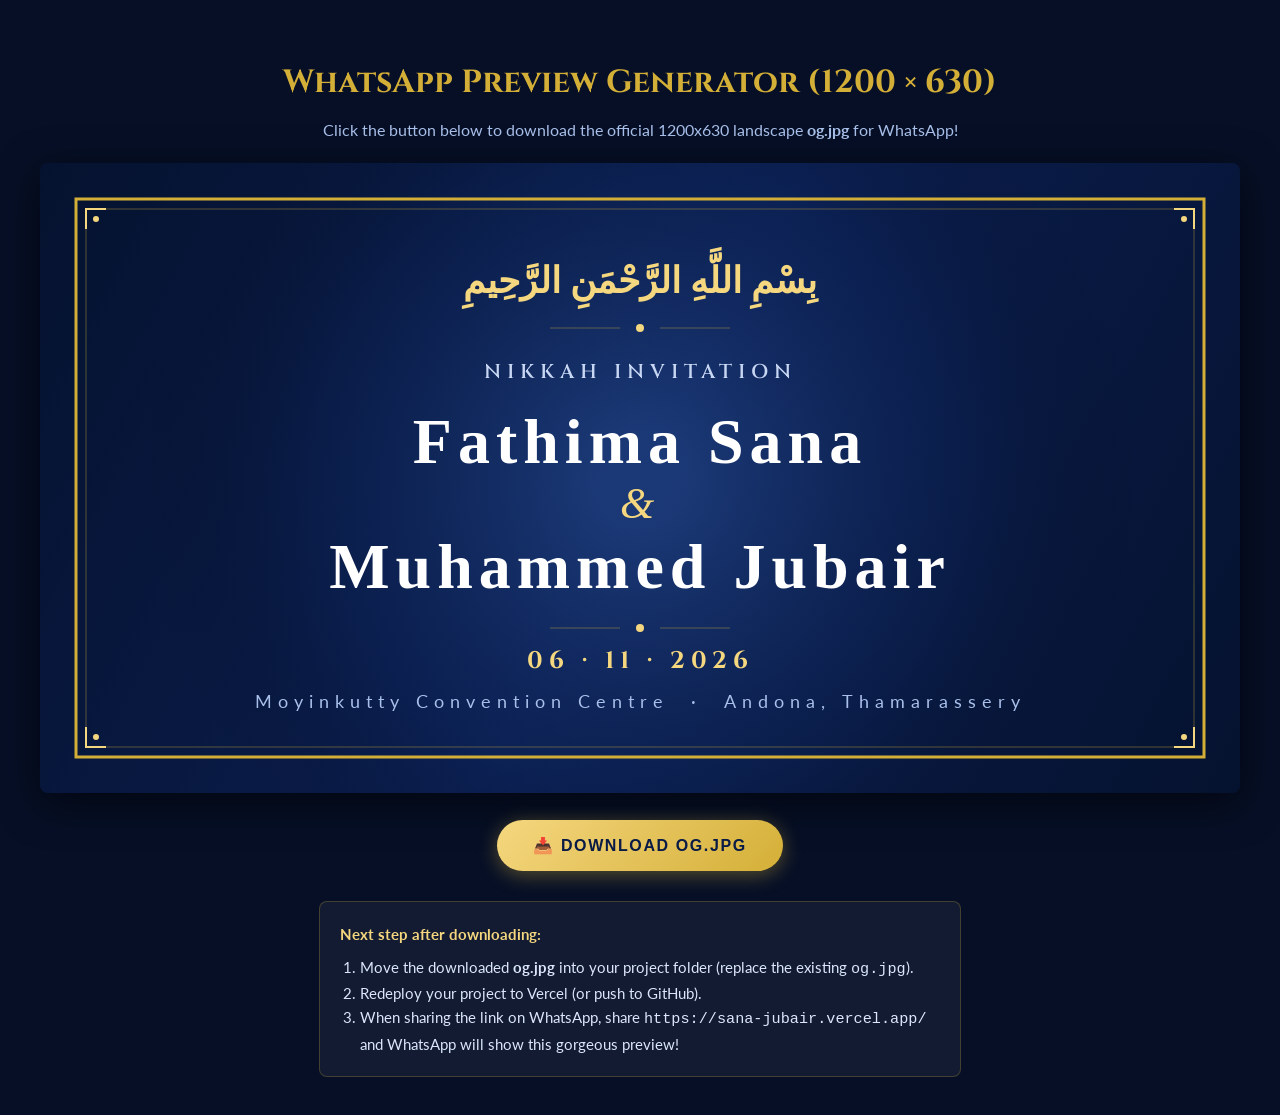
==== generate-og.html @ 4c28f5e8 "dfghjk" ====
<!DOCTYPE html>
<html lang="en">
<head>
  <meta charset="UTF-8">
  <title>Generate WhatsApp OG Image (1200x630)</title>
  <link rel="preconnect" href="https://fonts.googleapis.com">
  <link rel="preconnect" href="https://fonts.gstatic.com" crossorigin>
  <link href="https://fonts.googleapis.com/css2?family=Cinzel:wght@600;700&family=Playfair+Display:ital,wght@0,600;0,700;1,500&family=Amiri:wght@700&family=Lato:wght@400;700&display=swap" rel="stylesheet">
  <style>
    body {
      margin: 0;
      padding: 40px 20px;
      background: #060f26;
      color: #fff;
      font-family: 'Lato', sans-serif;
      text-align: center;
    }
    h1 {
      font-family: 'Cinzel', serif;
      color: #d4af37;
      margin-bottom: 8px;
    }
    p {
      color: #a9c0ea;
      margin-bottom: 24px;
    }
    canvas {
      box-shadow: 0 10px 40px rgba(0,0,0,0.6);
      border-radius: 8px;
      max-width: 100%;
      height: auto;
    }
    .btn {
      display: inline-block;
      margin-top: 24px;
      padding: 16px 36px;
      background: linear-gradient(135deg, #f5d77f, #d4af37);
      color: #081a45;
      font-weight: 700;
      font-size: 1rem;
      border: none;
      border-radius: 50px;
      cursor: pointer;
      text-transform: uppercase;
      letter-spacing: 0.1em;
      box-shadow: 0 4px 20px rgba(212, 175, 55, 0.4);
      transition: transform 0.2s, box-shadow 0.2s;
    }
    .btn:hover {
      transform: translateY(-2px);
      box-shadow: 0 8px 30px rgba(212, 175, 55, 0.6);
    }
    .guide {
      max-width: 600px;
      margin: 30px auto 0;
      padding: 20px;
      background: rgba(255,255,255,0.05);
      border: 1px solid rgba(212,175,55,0.25);
      border-radius: 8px;
      text-align: left;
      line-height: 1.6;
      font-size: 0.95rem;
    }
  </style>
</head>
<body>

  <h1>WhatsApp Preview Generator (1200 × 630)</h1>
  <p>Click the button below to download the official 1200x630 landscape <strong>og.jpg</strong> for WhatsApp!</p>

  <canvas id="ogCanvas" width="1200" height="630"></canvas>
  <br>
  <button class="btn" onclick="downloadOG()">📥 Download og.jpg</button>

  <div class="guide">
    <strong style="color:#f5d77f;">Next step after downloading:</strong>
    <ol style="margin: 8px 0 0; padding-left: 20px; color:#dbe6fa;">
      <li>Move the downloaded <strong>og.jpg</strong> into your project folder (replace the existing <code>og.jpg</code>).</li>
      <li>Redeploy your project to Vercel (or push to GitHub).</li>
      <li>When sharing the link on WhatsApp, share <code>https://sana-jubair.vercel.app/</code> and WhatsApp will show this gorgeous preview!</li>
    </ol>
  </div>

  <script>
    window.addEventListener('load', () => {
      document.fonts.ready.then(() => {
        drawCanvas();
      });
    });

    function drawCanvas() {
      const canvas = document.getElementById('ogCanvas');
      const ctx = canvas.getContext('2d');

      // 1. Dark Royal Navy gradient background
      const bgGrad = ctx.createLinearGradient(0, 0, 1200, 630);
      bgGrad.addColorStop(0, '#05122f');
      bgGrad.addColorStop(0.5, '#0a1d4d');
      bgGrad.addColorStop(1, '#05122f');
      ctx.fillStyle = bgGrad;
      ctx.fillRect(0, 0, 1200, 630);

      // Ambient radial glow in center
      const radial = ctx.createRadialGradient(600, 315, 50, 600, 315, 500);
      radial.addColorStop(0, 'rgba(47, 90, 168, 0.45)');
      radial.addColorStop(0.6, 'rgba(18, 48, 110, 0.2)');
      radial.addColorStop(1, 'rgba(0, 0, 0, 0)');
      ctx.fillStyle = radial;
      ctx.fillRect(0, 0, 1200, 630);

      // 2. Ornate Gold Borders
      ctx.strokeStyle = '#d4af37';
      ctx.lineWidth = 3;
      ctx.strokeRect(36, 36, 1128, 558);

      ctx.strokeStyle = 'rgba(212, 175, 55, 0.4)';
      ctx.lineWidth = 1;
      ctx.strokeRect(46, 46, 1108, 538);

      // Corner Ornaments
      drawCorner(ctx, 46, 46, 1, 1);
      drawCorner(ctx, 1154, 46, -1, 1);
      drawCorner(ctx, 46, 584, 1, -1);
      drawCorner(ctx, 1154, 584, -1, -1);

      // 3. Arabic Bismillah Calligraphy
      ctx.textAlign = 'center';
      ctx.fillStyle = '#f5d77f';
      ctx.font = 'bold 36px "Amiri", serif';
      ctx.fillText('بِسْمِ اللَّهِ الرَّحْمَنِ الرَّحِيمِ', 600, 130);

      // Divider lines
      drawDivider(ctx, 600, 165, 180);

      // 4. "NIKKAH INVITATION"
      ctx.fillStyle = '#c7d6f3';
      ctx.font = '600 20px "Cinzel", serif';
      ctx.letterSpacing = '6px';
      ctx.fillText('NIKKAH INVITATION', 600, 215);

      // 5. Couple Names
      ctx.fillStyle = '#ffffff';
      ctx.font = 'bold 64px "Playfair Display", serif';
      ctx.fillText('Fathima Sana', 600, 300);

      ctx.fillStyle = '#f5d77f';
      ctx.font = 'italic 44px "Playfair Display", serif';
      ctx.fillText('&', 600, 355);

      ctx.fillStyle = '#ffffff';
      ctx.font = 'bold 64px "Playfair Display", serif';
      ctx.fillText('Muhammed Jubair', 600, 425);

      // Divider lines
      drawDivider(ctx, 600, 465, 180);

      // 6. Date
      ctx.fillStyle = '#f5d77f';
      ctx.font = 'bold 24px "Cinzel", serif';
      ctx.fillText('06 · 11 · 2026', 600, 505);

      // 7. Venue
      ctx.fillStyle = '#a9c0ea';
      ctx.font = '18px "Lato", sans-serif';
      ctx.fillText('Moyinkutty Convention Centre  ·  Andona, Thamarassery', 600, 545);
    }

    function drawCorner(ctx, x, y, dx, dy) {
      ctx.strokeStyle = '#f5d77f';
      ctx.lineWidth = 2;
      ctx.beginPath();
      ctx.moveTo(x + dx * 20, y);
      ctx.lineTo(x, y);
      ctx.lineTo(x, y + dy * 20);
      ctx.stroke();

      ctx.fillStyle = '#f5d77f';
      ctx.beginPath();
      ctx.arc(x + dx * 10, y + dy * 10, 3, 0, Math.PI * 2);
      ctx.fill();
    }

    function drawDivider(ctx, cx, cy, width) {
      ctx.strokeStyle = 'rgba(212, 175, 55, 0.4)';
      ctx.lineWidth = 1;
      ctx.beginPath();
      ctx.moveTo(cx - width / 2, cy);
      ctx.lineTo(cx - 20, cy);
      ctx.moveTo(cx + 20, cy);
      ctx.lineTo(cx + width / 2, cy);
      ctx.stroke();

      ctx.fillStyle = '#f5d77f';
      ctx.beginPath();
      ctx.arc(cx, cy, 4, 0, Math.PI * 2);
      ctx.fill();
    }

    function downloadOG() {
      const canvas = document.getElementById('ogCanvas');
      const link = document.createElement('a');
      link.download = 'og.jpg';
      link.href = canvas.toDataURL('image/jpeg', 0.92);
      link.click();
    }
  </script>
</body>
</html>
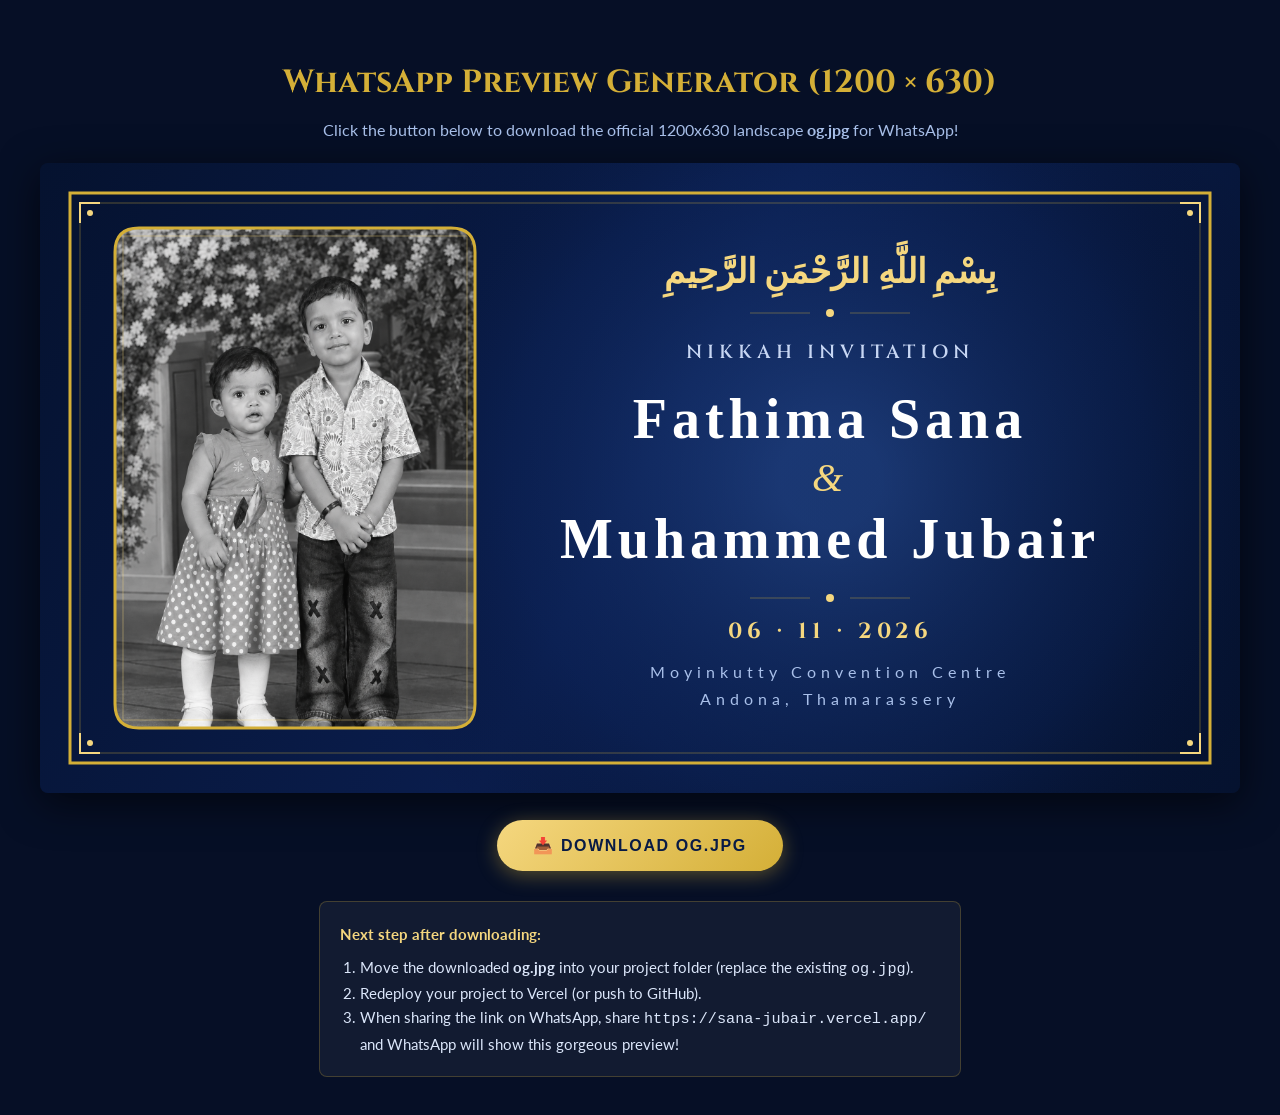
==== commit 8dfb77bc: "dfghjkl" ====
--- a/generate-og.html
+++ b/generate-og.html
@@ -82,9 +82,16 @@
   </div>
 
   <script>
+    const photo = new Image();
+    photo.src = 'sana-jubair.png';
+
     window.addEventListener('load', () => {
       document.fonts.ready.then(() => {
-        drawCanvas();
+        if (photo.complete) {
+          drawCanvas();
+        } else {
+          photo.onload = () => drawCanvas();
+        }
       });
     });
 
@@ -101,68 +108,128 @@
       ctx.fillRect(0, 0, 1200, 630);
 
       // Ambient radial glow in center
-      const radial = ctx.createRadialGradient(600, 315, 50, 600, 315, 500);
+      const radial = ctx.createRadialGradient(790, 315, 50, 790, 315, 500);
       radial.addColorStop(0, 'rgba(47, 90, 168, 0.45)');
       radial.addColorStop(0.6, 'rgba(18, 48, 110, 0.2)');
       radial.addColorStop(1, 'rgba(0, 0, 0, 0)');
       ctx.fillStyle = radial;
       ctx.fillRect(0, 0, 1200, 630);
 
-      // 2. Ornate Gold Borders
+      // 2. Ornate Outer Gold Borders
       ctx.strokeStyle = '#d4af37';
       ctx.lineWidth = 3;
-      ctx.strokeRect(36, 36, 1128, 558);
+      ctx.strokeRect(30, 30, 1140, 570);
 
       ctx.strokeStyle = 'rgba(212, 175, 55, 0.4)';
       ctx.lineWidth = 1;
-      ctx.strokeRect(46, 46, 1108, 538);
+      ctx.strokeRect(40, 40, 1120, 550);
 
       // Corner Ornaments
-      drawCorner(ctx, 46, 46, 1, 1);
-      drawCorner(ctx, 1154, 46, -1, 1);
-      drawCorner(ctx, 46, 584, 1, -1);
-      drawCorner(ctx, 1154, 584, -1, -1);
-
-      // 3. Arabic Bismillah Calligraphy
+      drawCorner(ctx, 40, 40, 1, 1);
+      drawCorner(ctx, 1160, 40, -1, 1);
+      drawCorner(ctx, 40, 590, 1, -1);
+      drawCorner(ctx, 1160, 590, -1, -1);
+
+      // 3. Draw sana-jubair.png Photo in Arched Gold Frame (Left Side)
+      const px = 75, py = 65, pw = 360, ph = 500, radius = 24;
+      ctx.save();
+      ctx.beginPath();
+      ctx.moveTo(px + radius, py);
+      ctx.lineTo(px + pw - radius, py);
+      ctx.quadraticCurveTo(px + pw, py, px + pw, py + radius);
+      ctx.lineTo(px + pw, py + ph - radius);
+      ctx.quadraticCurveTo(px + pw, py + ph, px + pw - radius, py + ph);
+      ctx.lineTo(px + radius, py + ph);
+      ctx.quadraticCurveTo(px, py + ph, px, py + ph - radius);
+      ctx.lineTo(px, py + radius);
+      ctx.quadraticCurveTo(px, py, px + radius, py);
+      ctx.closePath();
+      ctx.clip();
+
+      if (photo.complete && photo.naturalWidth !== 0) {
+        // Calculate cover crop for the photo
+        const aspect = photo.naturalWidth / photo.naturalHeight;
+        const targetAspect = pw / ph;
+        let sx = 0, sy = 0, sw = photo.naturalWidth, sh = photo.naturalHeight;
+        if (aspect > targetAspect) {
+          sw = photo.naturalHeight * targetAspect;
+          sx = (photo.naturalWidth - sw) / 2;
+        } else {
+          sh = photo.naturalWidth / targetAspect;
+          sy = 0; // anchor top so heads are visible
+        }
+        ctx.drawImage(photo, sx, sy, sw, sh, px, py, pw, ph);
+      } else {
+        ctx.fillStyle = '#081a45';
+        ctx.fillRect(px, py, pw, ph);
+      }
+      ctx.restore();
+
+      // Gold frame around photo
+      ctx.strokeStyle = '#d4af37';
+      ctx.lineWidth = 3;
+      ctx.beginPath();
+      ctx.moveTo(px + radius, py);
+      ctx.lineTo(px + pw - radius, py);
+      ctx.quadraticCurveTo(px + pw, py, px + pw, py + radius);
+      ctx.lineTo(px + pw, py + ph - radius);
+      ctx.quadraticCurveTo(px + pw, py + ph, px + pw - radius, py + ph);
+      ctx.lineTo(px + radius, py + ph);
+      ctx.quadraticCurveTo(px, py + ph, px, py + ph - radius);
+      ctx.lineTo(px, py + radius);
+      ctx.quadraticCurveTo(px, py, px + radius, py);
+      ctx.closePath();
+      ctx.stroke();
+
+      // Inner subtle frame around photo
+      ctx.strokeStyle = 'rgba(245, 215, 127, 0.4)';
+      ctx.lineWidth = 1;
+      ctx.strokeRect(px + 8, py + 8, pw - 16, ph - 16);
+
+      // 4. Right Side Content (Center X: 790)
+      const cx = 790;
+
+      // Arabic Bismillah Calligraphy
       ctx.textAlign = 'center';
       ctx.fillStyle = '#f5d77f';
-      ctx.font = 'bold 36px "Amiri", serif';
-      ctx.fillText('بِسْمِ اللَّهِ الرَّحْمَنِ الرَّحِيمِ', 600, 130);
+      ctx.font = 'bold 34px "Amiri", serif';
+      ctx.fillText('بِسْمِ اللَّهِ الرَّحْمَنِ الرَّحِيمِ', cx, 120);
 
       // Divider lines
-      drawDivider(ctx, 600, 165, 180);
-
-      // 4. "NIKKAH INVITATION"
+      drawDivider(ctx, cx, 150, 160);
+
+      // "NIKKAH INVITATION"
       ctx.fillStyle = '#c7d6f3';
-      ctx.font = '600 20px "Cinzel", serif';
-      ctx.letterSpacing = '6px';
-      ctx.fillText('NIKKAH INVITATION', 600, 215);
-
-      // 5. Couple Names
+      ctx.font = '600 19px "Cinzel", serif';
+      ctx.letterSpacing = '5px';
+      ctx.fillText('NIKKAH INVITATION', cx, 195);
+
+      // Couple Names
       ctx.fillStyle = '#ffffff';
-      ctx.font = 'bold 64px "Playfair Display", serif';
-      ctx.fillText('Fathima Sana', 600, 300);
-
-      ctx.fillStyle = '#f5d77f';
-      ctx.font = 'italic 44px "Playfair Display", serif';
-      ctx.fillText('&', 600, 355);
+      ctx.font = 'bold 56px "Playfair Display", serif';
+      ctx.fillText('Fathima Sana', cx, 275);
+
+      ctx.fillStyle = '#f5d77f';
+      ctx.font = 'italic 40px "Playfair Display", serif';
+      ctx.fillText('&', cx, 328);
 
       ctx.fillStyle = '#ffffff';
-      ctx.font = 'bold 64px "Playfair Display", serif';
-      ctx.fillText('Muhammed Jubair', 600, 425);
+      ctx.font = 'bold 56px "Playfair Display", serif';
+      ctx.fillText('Muhammed Jubair', cx, 395);
 
       // Divider lines
-      drawDivider(ctx, 600, 465, 180);
-
-      // 6. Date
-      ctx.fillStyle = '#f5d77f';
-      ctx.font = 'bold 24px "Cinzel", serif';
-      ctx.fillText('06 · 11 · 2026', 600, 505);
-
-      // 7. Venue
+      drawDivider(ctx, cx, 435, 160);
+
+      // Date
+      ctx.fillStyle = '#f5d77f';
+      ctx.font = 'bold 22px "Cinzel", serif';
+      ctx.fillText('06 · 11 · 2026', cx, 475);
+
+      // Venue
       ctx.fillStyle = '#a9c0ea';
-      ctx.font = '18px "Lato", sans-serif';
-      ctx.fillText('Moyinkutty Convention Centre  ·  Andona, Thamarassery', 600, 545);
+      ctx.font = '16px "Lato", sans-serif';
+      ctx.fillText('Moyinkutty Convention Centre', cx, 515);
+      ctx.fillText('Andona, Thamarassery', cx, 542);
     }
 
     function drawCorner(ctx, x, y, dx, dy) {
